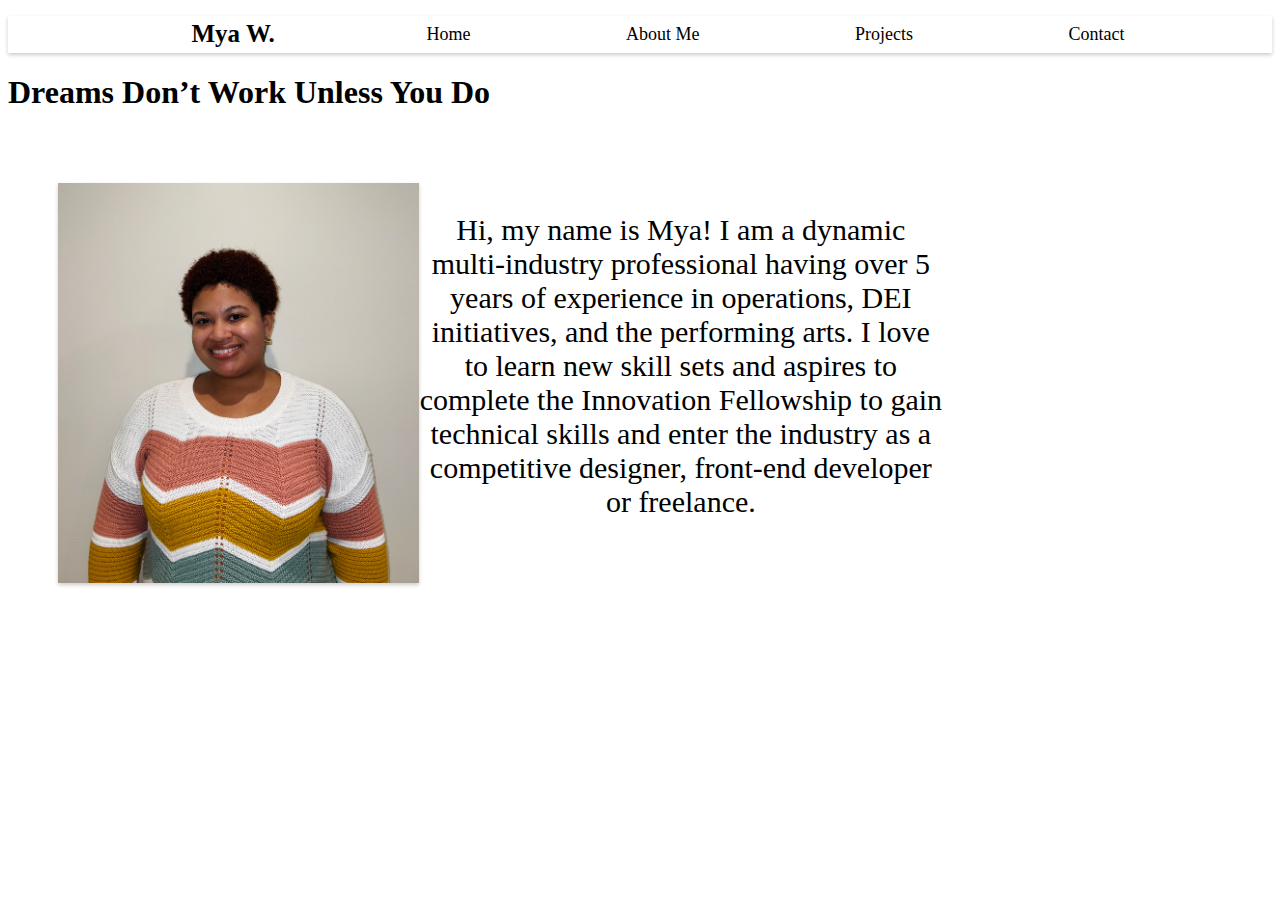
==== index.html @ 7783b200 "portofilo" ====
<!DOCTYPE html>
<html lang="en">
<head>
    <meta charset="UTF-8">
    <meta name="viewport" content="width=device-width, initial-scale=1.0">
    <title>Mya Portfolio</title>
    <link rel="stylesheet" href="styles.css">
</head>
<body>
    <nav class="navbar">
        <ul>
<div class="logo">Mya W.</div>
<li><a href="index.html">Home</a></li>
<li><a href="Aboutme.html">About Me</a></li>
<li><a href="Projects.html">Projects</a></li>
<li><a href="Contact.html">Contact</a></li>
        </ul>
    </nav>
<main>
</main>
<h1>Dreams Don’t Work Unless You Do</h1>
    <div class="homepage">
        <img src="headshot.jpg">
<p>Hi, my name is Mya! I am a dynamic multi-industry professional having over 5 years of experience in operations, DEI initiatives, and the performing arts. I love to learn new skill sets and aspires to complete the Innovation Fellowship to gain technical skills and enter the industry as a competitive designer, front-end developer or freelance.</p>
</div>

</body>
</html>
---- styles.css ----
.logo {
    font-size: 25px;
    font-weight: 600;
    color:black;
    padding: 4px;
}
.navbar ul {
    display:flex;
    justify-content: space-evenly;
    background-color: white;
    list-style-type: none;
    box-shadow: 0 2px 4px 0 rgba(0,0,0,.2);
}
.navbar a{
    color: black;
    font-size: 18px;
    padding: 8px;
    display: flex;
    text-align: center;
    text-decoration: none;
}
.navbar a:hover {
    text-decoration: underline;
}
.homepage{
    display: flex;
    justify-content: space-between;
    padding: 50px;
    width: 70%;
    text-align: center;
    font-size: 30px;
}
.homepage img{
    height: 400px;
    box-shadow: 0 2px 4px 0 rgba(0,0,0,.2);
}

.doggallery{
    display: flex;
    flex-direction: row;
    align-content: space-evenly;
    width: 100;
    max-width: 350px;
    height: 300px;
}
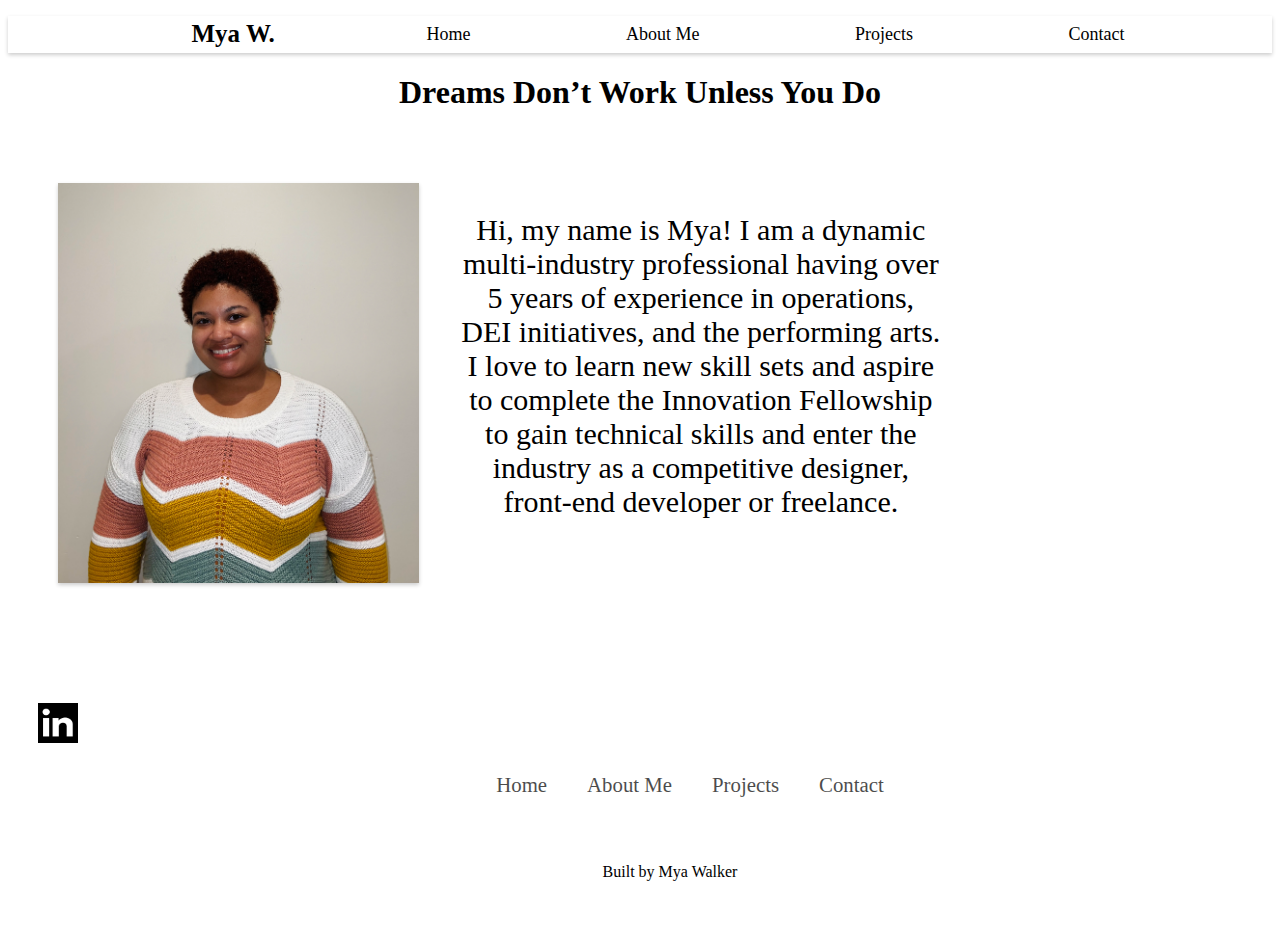
==== commit 21b93355: "portfolio" ====
--- a/index.html
+++ b/index.html
@@ -18,11 +18,33 @@
     </nav>
 <main>
 </main>
-<h1>Dreams Don’t Work Unless You Do</h1>
+<div>
+    <h1>Dreams Don’t Work Unless You Do</h1>
+</div>
     <div class="homepage">
         <img src="headshot.jpg">
-<p>Hi, my name is Mya! I am a dynamic multi-industry professional having over 5 years of experience in operations, DEI initiatives, and the performing arts. I love to learn new skill sets and aspires to complete the Innovation Fellowship to gain technical skills and enter the industry as a competitive designer, front-end developer or freelance.</p>
+<p>Hi, my name is Mya! I am a dynamic multi-industry professional having over 5 years of experience in operations, DEI initiatives, and the performing arts. I love to learn new skill sets and aspire to complete the Innovation Fellowship to gain technical skills and enter the industry as a competitive designer, front-end developer or freelance.</p>
 </div>
 
+<footer>
+<div class="footercontainer">
+    <div class="linkedin-icon">
+    <a href="https://www.linkedin.com/in/mya-walker/" target="_blank">
+        <img src="linkedin.PNG" alt="linkedin" class="linkedin-icon"> </a>
+</div>
+
+<div class="footernav">
+    <ul>
+        <li><a href="index.html">Home</a></li>
+        <li><a href="Aboutme.html">About Me</a></li>
+        <li><a href="Projects.html">Projects</a></li>
+        <li><a href="Contact.html">Contact</a></li>
+    </ul>
+</div>
+
+<div class="footerbottom">
+        <p>Built by Mya Walker</p>
+    </div>
+</footer>
 </body>
 </html>--- a/styles.css
+++ b/styles.css
@@ -1,3 +1,4 @@
+/* Main Nav */
 .logo {
     font-size: 25px;
     font-weight: 600;
@@ -22,6 +23,50 @@
 .navbar a:hover {
     text-decoration: underline;
 }
+h1{
+    text-align: center;
+}
+h2{
+    text-align: center;
+}
+/* Footer */
+.footercontainer{
+    width: 100%;
+    padding: 70px 30px 20px ;
+}
+.footernav{
+    margin: 30px 0;
+}
+.footernav ul{
+    display: flex;
+    justify-content: center;
+    list-style-type: none;
+    color: black;
+}
+.footernav ul li a{
+    color:black;
+    margin: 20px;
+    text-decoration: none;
+    font-size: 1.3em;
+    opacity: 0.7;
+    transition: 0.5s;
+}
+.footerbottom{
+    background-color: white;
+    padding: 20px;
+    text-align: center;
+}
+.footerbottom p{
+    color: black;
+}
+.linkedin-icon{
+    display: flex;
+    justify-content: center;
+    height: 40px;
+    width: 40px;
+}
+
+/* Home page */
 .homepage{
     display: flex;
     justify-content: space-between;
@@ -29,12 +74,45 @@
     width: 70%;
     text-align: center;
     font-size: 30px;
+    gap: 40px;
 }
 .homepage img{
     height: 400px;
     box-shadow: 0 2px 4px 0 rgba(0,0,0,.2);
 }
-
+/* Contact Form */
+.container {
+    width: 70%;
+    margin: auto;
+    text-align: center;
+    background-color: rgb(178, 218, 214);
+    border-radius: 5px;
+    box-shadow: 0px 4px 10px rgba(0, 0, 0, 0.1);
+    justify-content: center;
+}
+.container form textarea{
+    background: transparent;
+  height: 90px;
+  width: 420px;
+  justify-self: center;
+  border-radius: 20px;
+}
+.container input{
+    background: transparent;
+    border-radius: 20px;
+}
+/* About Me */
+.resume .bttn{
+    display: inline-block; 
+    padding: 12px 30px;
+    font-size: 18px; 
+    font-weight: bold; 
+    text-decoration:none; 
+    border-radius: 50px;
+    color:black; 
+    background-color: rgb(178, 218, 214); overflow: hidden;
+}
+/* Projects */
 .doggallery{
     display: flex;
     flex-direction: row;
@@ -42,4 +120,5 @@
     width: 100;
     max-width: 350px;
     height: 300px;
+    box-shadow: 0 2px 4px 0 rgba(0,0,0,.2);
 }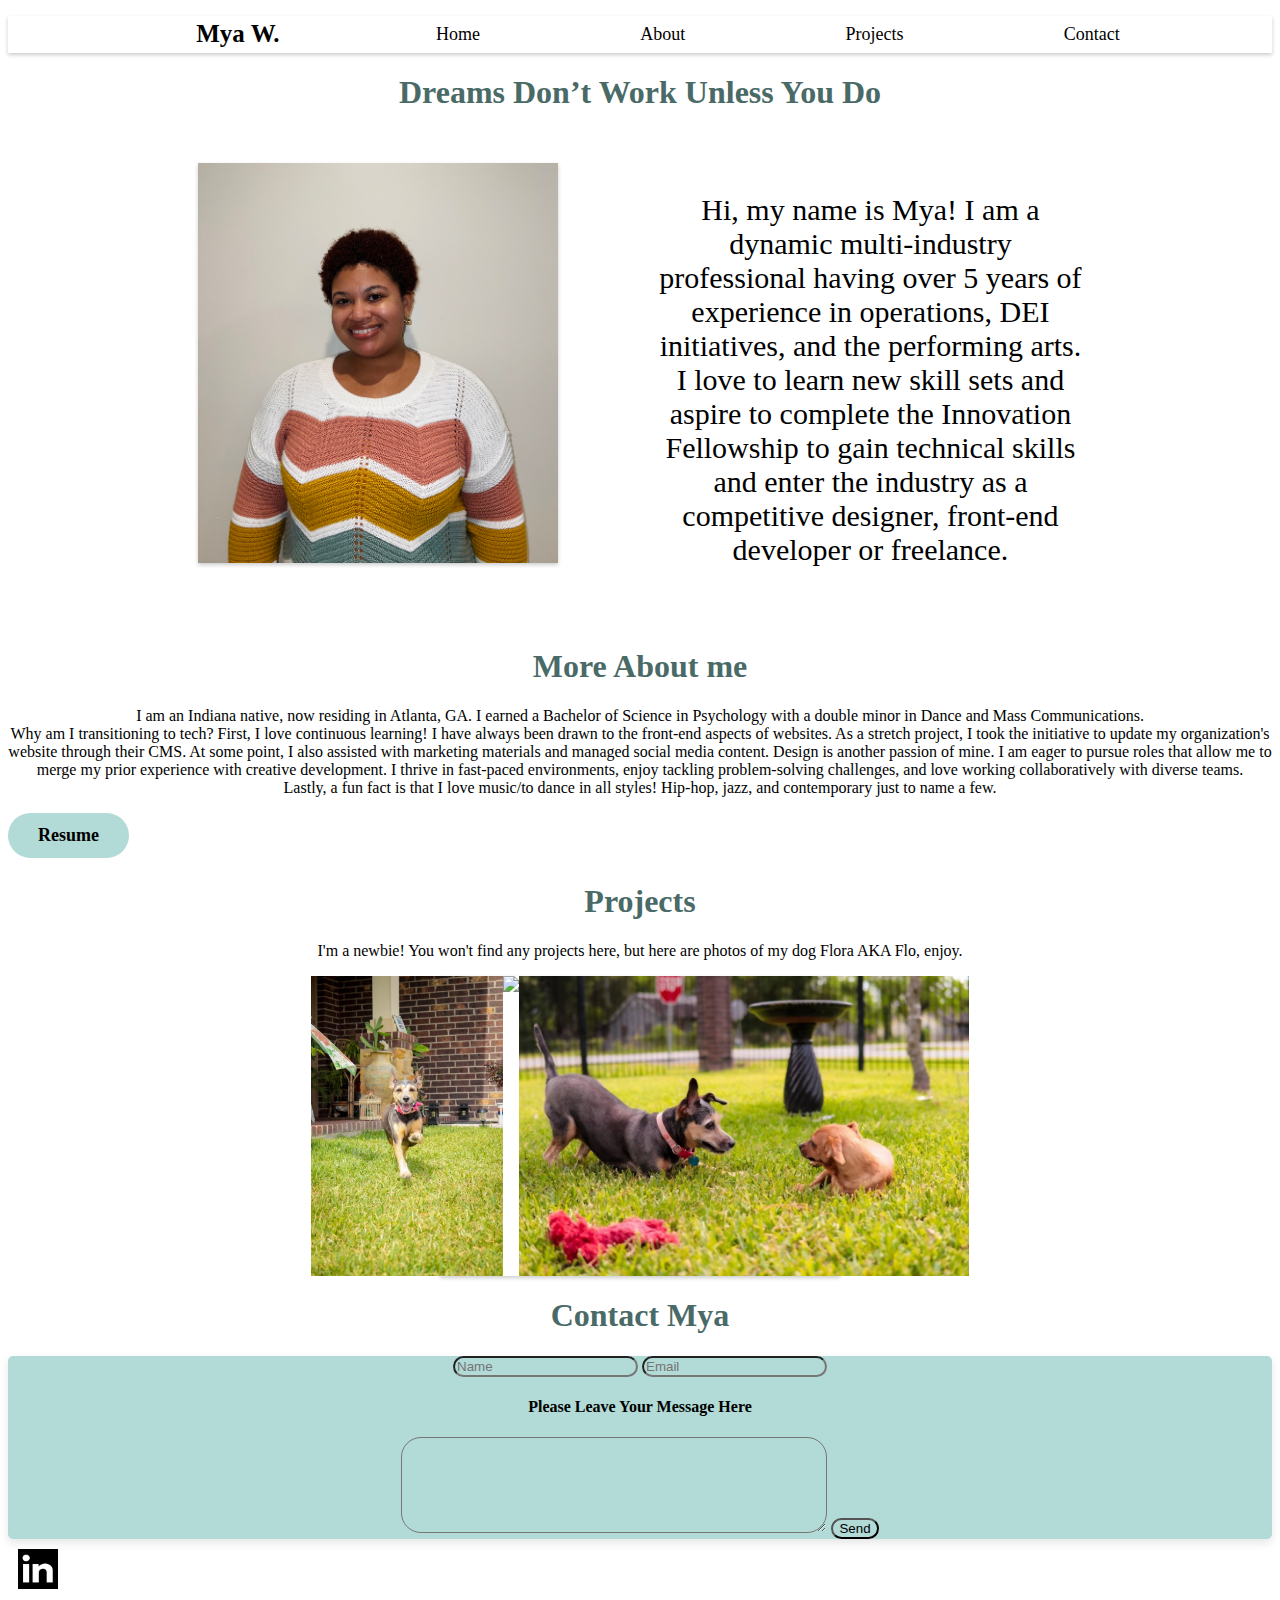
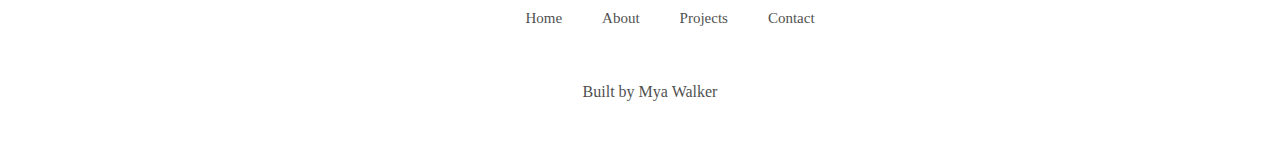
==== commit 1f634aaa: "moved content to index homepage" ====
--- a/index.html
+++ b/index.html
@@ -6,18 +6,20 @@
     <title>Mya Portfolio</title>
     <link rel="stylesheet" href="styles.css">
 </head>
+<!-- Main nav -->
 <body>
     <nav class="navbar">
         <ul>
 <div class="logo">Mya W.</div>
 <li><a href="index.html">Home</a></li>
-<li><a href="Aboutme.html">About Me</a></li>
+<li><a href="About.html">About</a></li>
 <li><a href="Projects.html">Projects</a></li>
 <li><a href="Contact.html">Contact</a></li>
         </ul>
     </nav>
 <main>
 </main>
+<!-- Home -->
 <div>
     <h1>Dreams Don’t Work Unless You Do</h1>
 </div>
@@ -25,23 +27,60 @@
         <img src="headshot.jpg">
 <p>Hi, my name is Mya! I am a dynamic multi-industry professional having over 5 years of experience in operations, DEI initiatives, and the performing arts. I love to learn new skill sets and aspire to complete the Innovation Fellowship to gain technical skills and enter the industry as a competitive designer, front-end developer or freelance.</p>
 </div>
-
+<section id="About-More">
+    <h1>More About me</h1>
+</div>
+<p>
+    I am an Indiana native, now residing in Atlanta, GA. I earned a Bachelor of Science in Psychology with a double minor in Dance and Mass Communications.
+    <br/>Why am I transitioning to tech? First, I love continuous learning! I have always been drawn to the front-end aspects of websites. As a stretch project, I took the initiative to update my organization's website through their CMS. At some point, I also assisted with marketing materials and managed social media content.
+    Design is another passion of mine. I am eager to pursue roles that allow me to merge my prior experience with creative development. I thrive in fast-paced environments, enjoy tackling problem-solving challenges, and love working collaboratively with diverse teams.
+    <br>Lastly, a fun fact is that I love music/to dance in all styles! Hip-hop, jazz, and contemporary just to name a few.
+     </p>
+</main>
+<div class="resume">
+    <a class="bttn" href="Mya Walker-Resume.pdf" download="Mya Walker-Resume">Resume</a>
+</div>
+</section>
+<!-- all content -->
+<section id="Projects">
+<h1>Projects</h1>
+    <p>I'm a newbie! You won't find any projects here, but here are photos of my dog Flora AKA Flo, enjoy.<p>
+    </div>
+    <div class="doggallery">
+        <img src="flo2.jpeg">
+        <img src="flo1.jpg">
+        <img src="flo3.jpeg">
+    </div>  
+</section>
+<section id="Contact">
+    <main>
+        <h1>Contact Mya</h1>
+    </main>
+    <div class="container">
+        <form>
+          <input type="text" id="Name" placeholder="Name" required/>
+          <input type="email" id="email" placeholder="Email" required/>
+          <h4>Please Leave Your Message Here</h4>
+          <textarea required></textarea>
+          <input type="submit" value="Send" id="button"/>
+        </form>
+      </div>
+</section>
+ <!-- Footer -->
 <footer>
 <div class="footercontainer">
     <div class="linkedin-icon">
     <a href="https://www.linkedin.com/in/mya-walker/" target="_blank">
         <img src="linkedin.PNG" alt="linkedin" class="linkedin-icon"> </a>
 </div>
-
 <div class="footernav">
     <ul>
         <li><a href="index.html">Home</a></li>
-        <li><a href="Aboutme.html">About Me</a></li>
+        <li><a href="About.html">About</a></li>
         <li><a href="Projects.html">Projects</a></li>
         <li><a href="Contact.html">Contact</a></li>
     </ul>
 </div>
-
 <div class="footerbottom">
         <p>Built by Mya Walker</p>
     </div>
--- a/styles.css
+++ b/styles.css
@@ -1,4 +1,4 @@
-/* Main Nav */
+/* Nav */
 .logo {
     font-size: 25px;
     font-weight: 600;
@@ -22,20 +22,24 @@
 }
 .navbar a:hover {
     text-decoration: underline;
+    color:rgb(178, 218, 214) ;
 }
+/* text */
 h1{
     text-align: center;
+    color: rgb(74, 106, 103); 
 }
-h2{
+h1, h2, h3, p, a {
+    font-family: Georgia, serif;
     text-align: center;
 }
 /* Footer */
 .footercontainer{
     width: 100%;
-    padding: 70px 30px 20px ;
+    padding: 10px;
 }
 .footernav{
-    margin: 30px 0;
+    margin: 20px;
 }
 .footernav ul{
     display: flex;
@@ -47,9 +51,8 @@
     color:black;
     margin: 20px;
     text-decoration: none;
-    font-size: 1.3em;
+    font-size: 15px;
     opacity: 0.7;
-    transition: 0.5s;
 }
 .footerbottom{
     background-color: white;
@@ -58,23 +61,22 @@
 }
 .footerbottom p{
     color: black;
+    opacity: 0.7;
 }
 .linkedin-icon{
-    display: flex;
-    justify-content: center;
     height: 40px;
     width: 40px;
 }
-
 /* Home page */
 .homepage{
     display: flex;
-    justify-content: space-between;
-    padding: 50px;
+    justify-content: space-evenly;
+    padding: 30px;
     width: 70%;
     text-align: center;
     font-size: 30px;
-    gap: 40px;
+    gap: 100px;
+    margin: auto;
 }
 .homepage img{
     height: 400px;
@@ -82,7 +84,6 @@
 }
 /* Contact Form */
 .container {
-    width: 70%;
     margin: auto;
     text-align: center;
     background-color: rgb(178, 218, 214);
@@ -116,9 +117,9 @@
 .doggallery{
     display: flex;
     flex-direction: row;
-    align-content: space-evenly;
-    width: 100;
-    max-width: 350px;
+    justify-content: center;
+    margin: auto;
+    width: 400px;
     height: 300px;
     box-shadow: 0 2px 4px 0 rgba(0,0,0,.2);
 }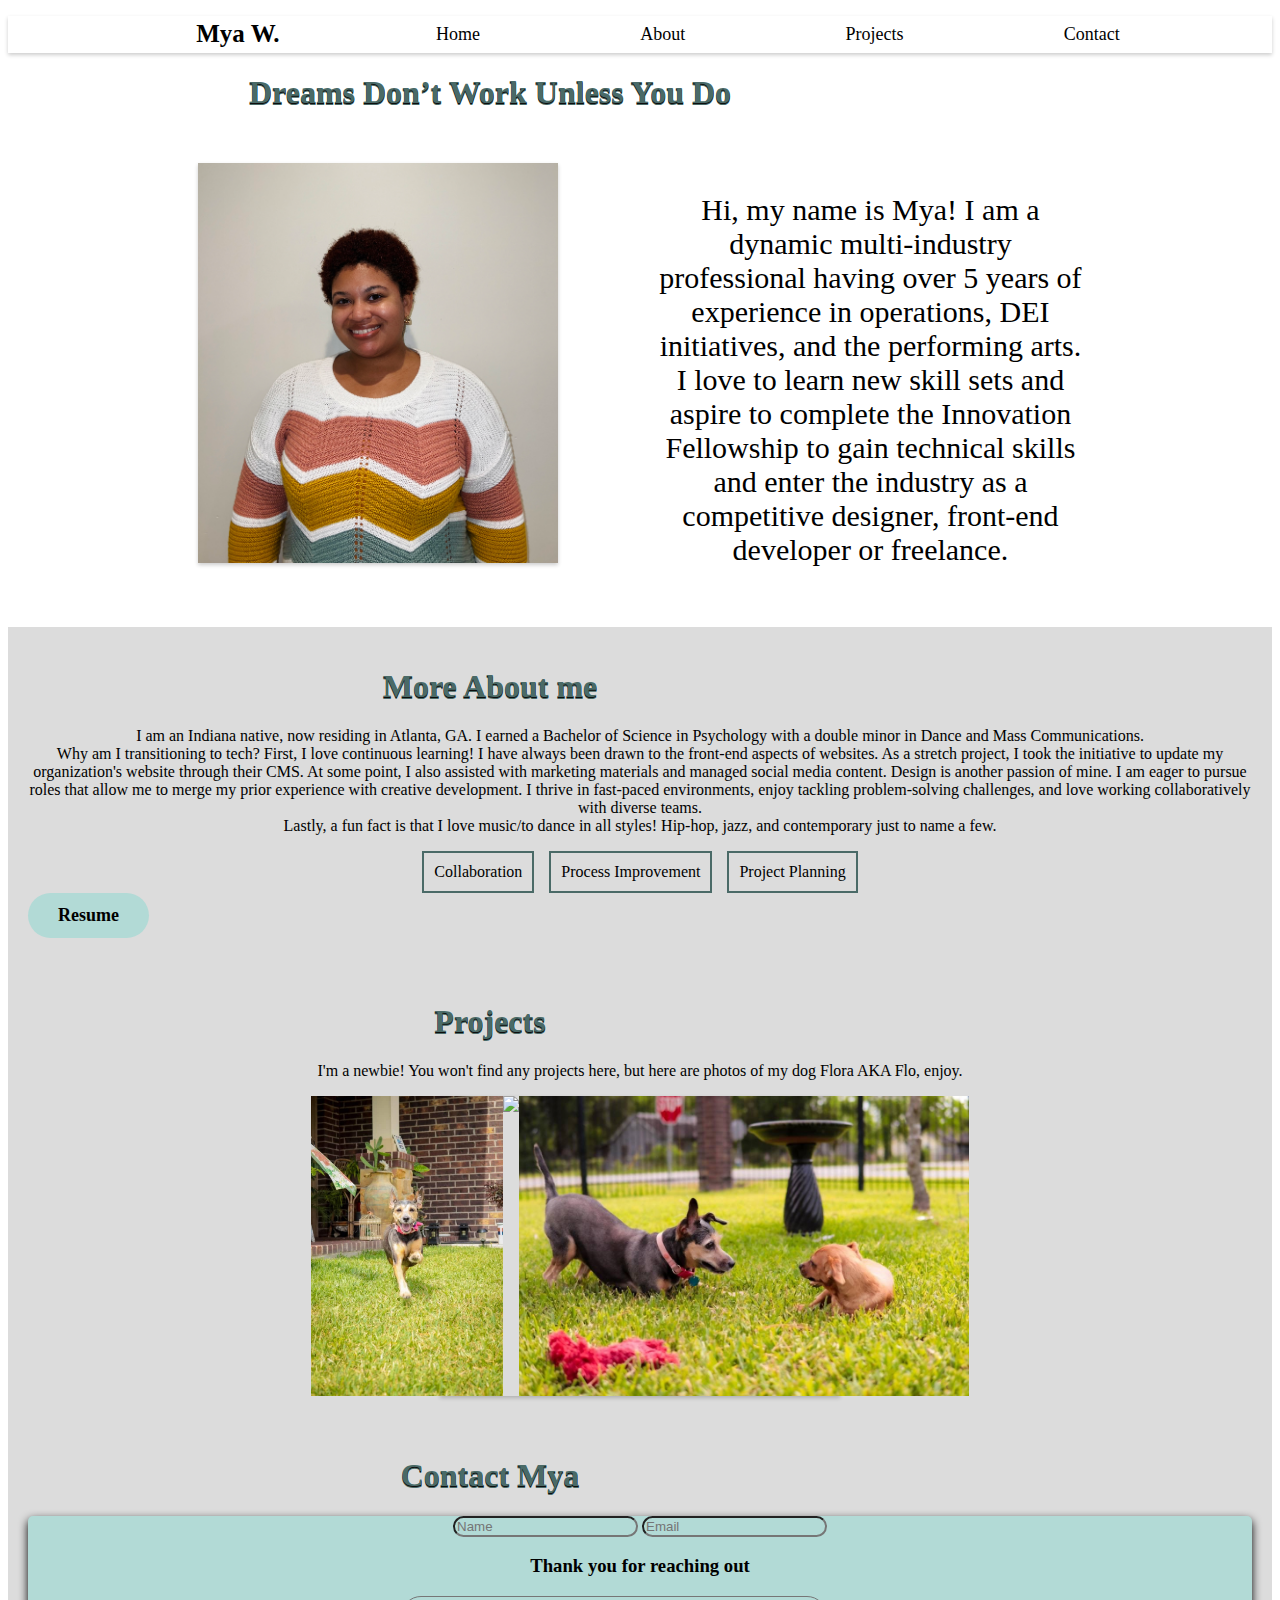
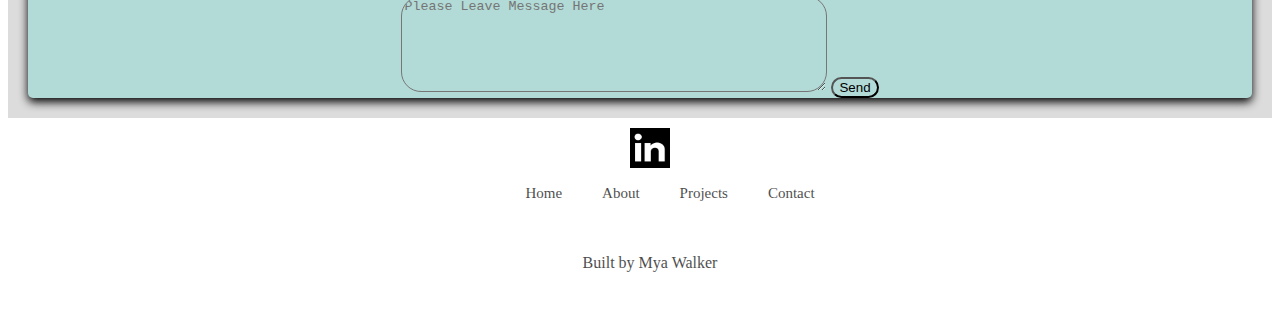
==== commit 08bd4bbe: "final changes" ====
--- a/index.html
+++ b/index.html
@@ -30,16 +30,21 @@
 <section id="About-More">
     <h1>More About me</h1>
 </div>
+</main>
 <p>
     I am an Indiana native, now residing in Atlanta, GA. I earned a Bachelor of Science in Psychology with a double minor in Dance and Mass Communications.
     <br/>Why am I transitioning to tech? First, I love continuous learning! I have always been drawn to the front-end aspects of websites. As a stretch project, I took the initiative to update my organization's website through their CMS. At some point, I also assisted with marketing materials and managed social media content.
     Design is another passion of mine. I am eager to pursue roles that allow me to merge my prior experience with creative development. I thrive in fast-paced environments, enjoy tackling problem-solving challenges, and love working collaboratively with diverse teams.
     <br>Lastly, a fun fact is that I love music/to dance in all styles! Hip-hop, jazz, and contemporary just to name a few.
      </p>
-</main>
+     <div class="skills-outline">
+        <span class="skills">Collaboration</span>
+        <span class="skills">Process Improvement</span>
+        <span class="skills">Project Planning</span>
+    </div>
 <div class="resume">
-    <a class="bttn" href="Mya Walker-Resume.pdf" download="Mya Walker-Resume">Resume</a>
-</div>
+    <a class="bttn" href="Mya Walker-Resume.pdf" download="Mya Walker-Resume">Resume</a> 
+</div> 
 </section>
 <!-- all content -->
 <section id="Projects">
@@ -60,8 +65,8 @@
         <form>
           <input type="text" id="Name" placeholder="Name" required/>
           <input type="email" id="email" placeholder="Email" required/>
-          <h4>Please Leave Your Message Here</h4>
-          <textarea required></textarea>
+          <h3>Thank you for reaching out</h3>
+          <textarea required placeholder="Please Leave Message Here"></textarea>
           <input type="submit" value="Send" id="button"/>
         </form>
       </div>
--- a/styles.css
+++ b/styles.css
@@ -28,7 +28,25 @@
 h1{
     text-align: center;
     color: rgb(74, 106, 103); 
+    text-shadow: 0 1px 0#0d0d0d, 0 2px 0;
+       animation-name: slideinleft;
+       animation-duration: 1s;
+       animation-timing-function: ease-in;
+       animation-delay: 0s;
+       animation-iteration-count: 1;
+       animation-direction: normal;
+       animation-fill-mode: both;
+       transform: translateX(-150px); 
 }
+@keyframes slideinleft {
+    from {
+        transform: translateX(-300px);
+    }
+    to {
+        transform: translateX(0);
+    }
+}
+
 h1, h2, h3, p, a {
     font-family: Georgia, serif;
     text-align: center;
@@ -39,7 +57,7 @@
     padding: 10px;
 }
 .footernav{
-    margin: 20px;
+    margin: 10px;
 }
 .footernav ul{
     display: flex;
@@ -66,6 +84,7 @@
 .linkedin-icon{
     height: 40px;
     width: 40px;
+    justify-self: center;
 }
 /* Home page */
 .homepage{
@@ -82,13 +101,18 @@
     height: 400px;
     box-shadow: 0 2px 4px 0 rgba(0,0,0,.2);
 }
+/* Sections on home */
+section{
+    padding: 20px;
+    background-color: gainsboro;
+}
 /* Contact Form */
 .container {
     margin: auto;
     text-align: center;
     background-color: rgb(178, 218, 214);
     border-radius: 5px;
-    box-shadow: 0px 4px 10px rgba(0, 0, 0, 0.1);
+    box-shadow: 0px 4px 10px black;
     justify-content: center;
 }
 .container form textarea{
@@ -113,6 +137,19 @@
     color:black; 
     background-color: rgb(178, 218, 214); overflow: hidden;
 }
+.skills { 
+    display: inline-block; 
+    padding: 10px; 
+    font-size: 16px; 
+    border: 2px solid rgb(74, 106, 103); 
+    color: black; 
+    background-color: transparent; 
+}   
+.skills-outline { display: flex; justify-content: center;
+    gap: 15px;
+    margin-top: 15px;
+    flex-wrap: wrap; 
+    }    
 /* Projects */
 .doggallery{
     display: flex;
